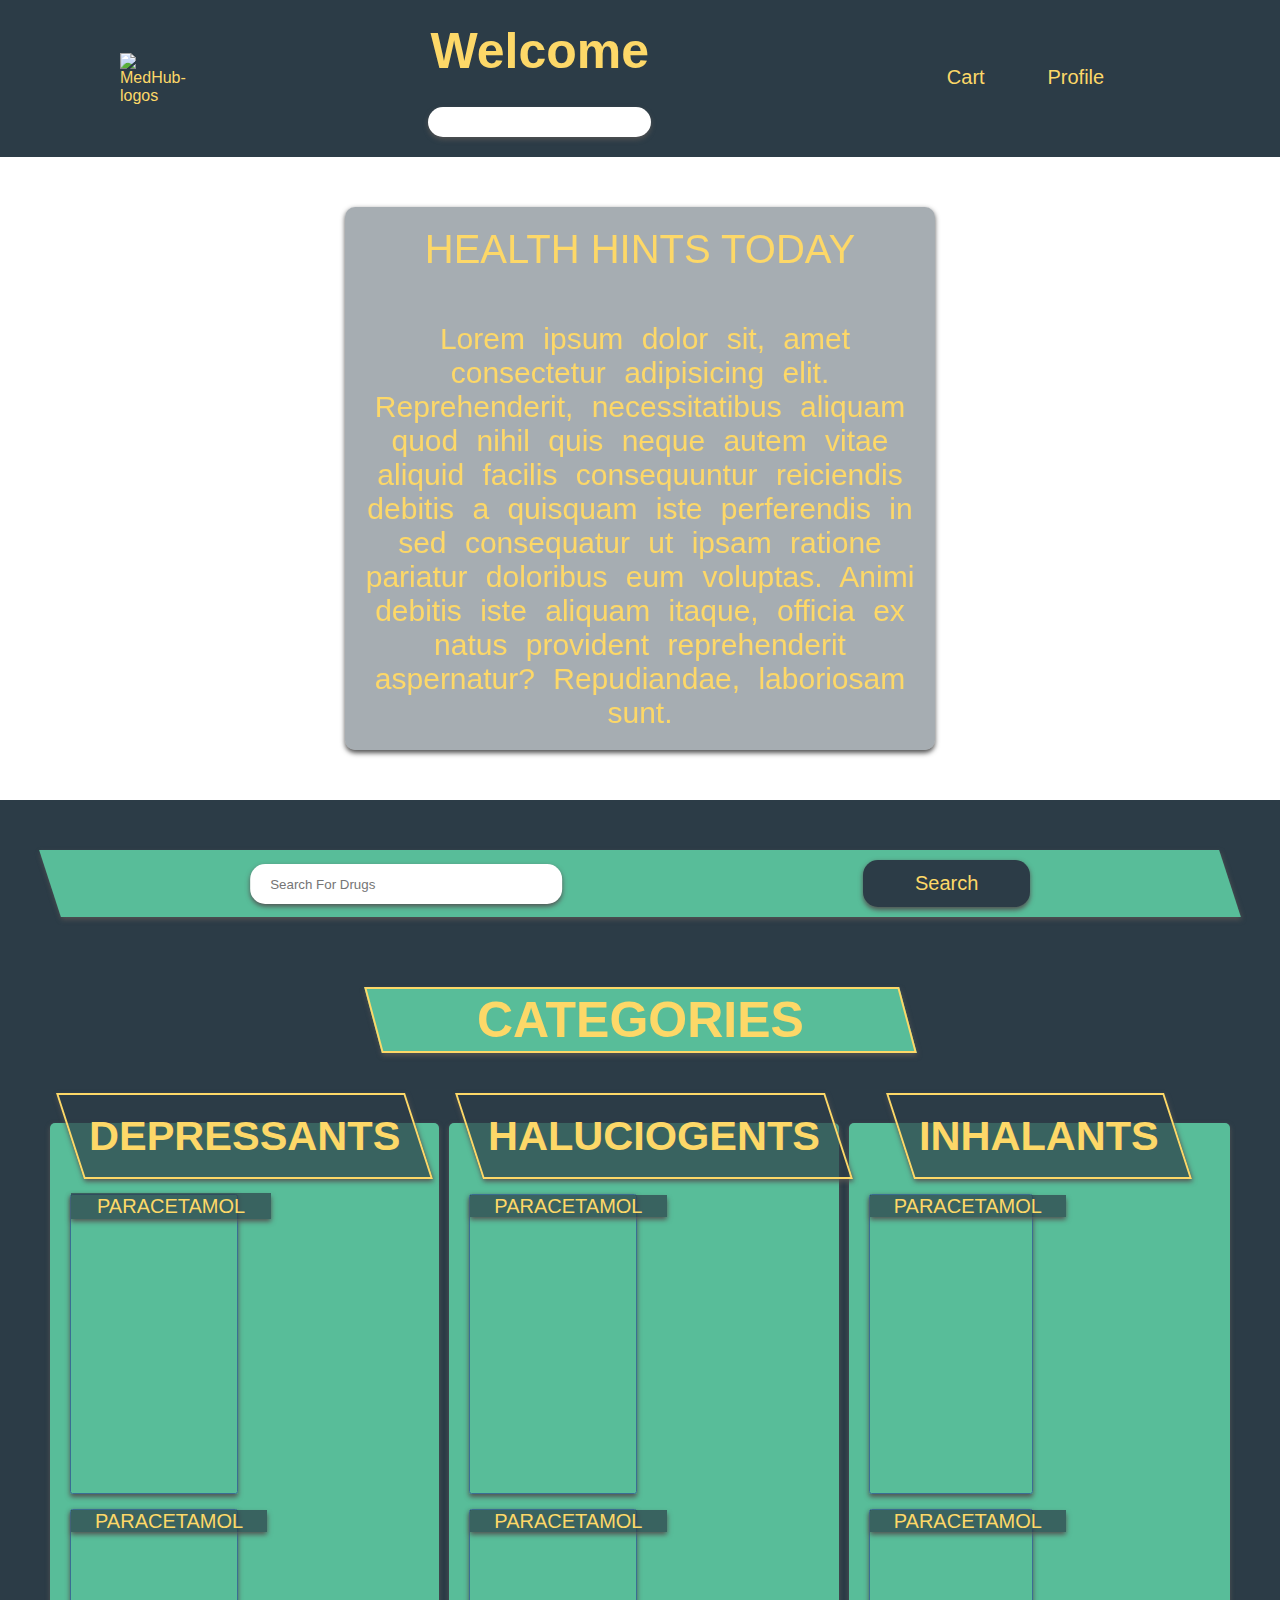
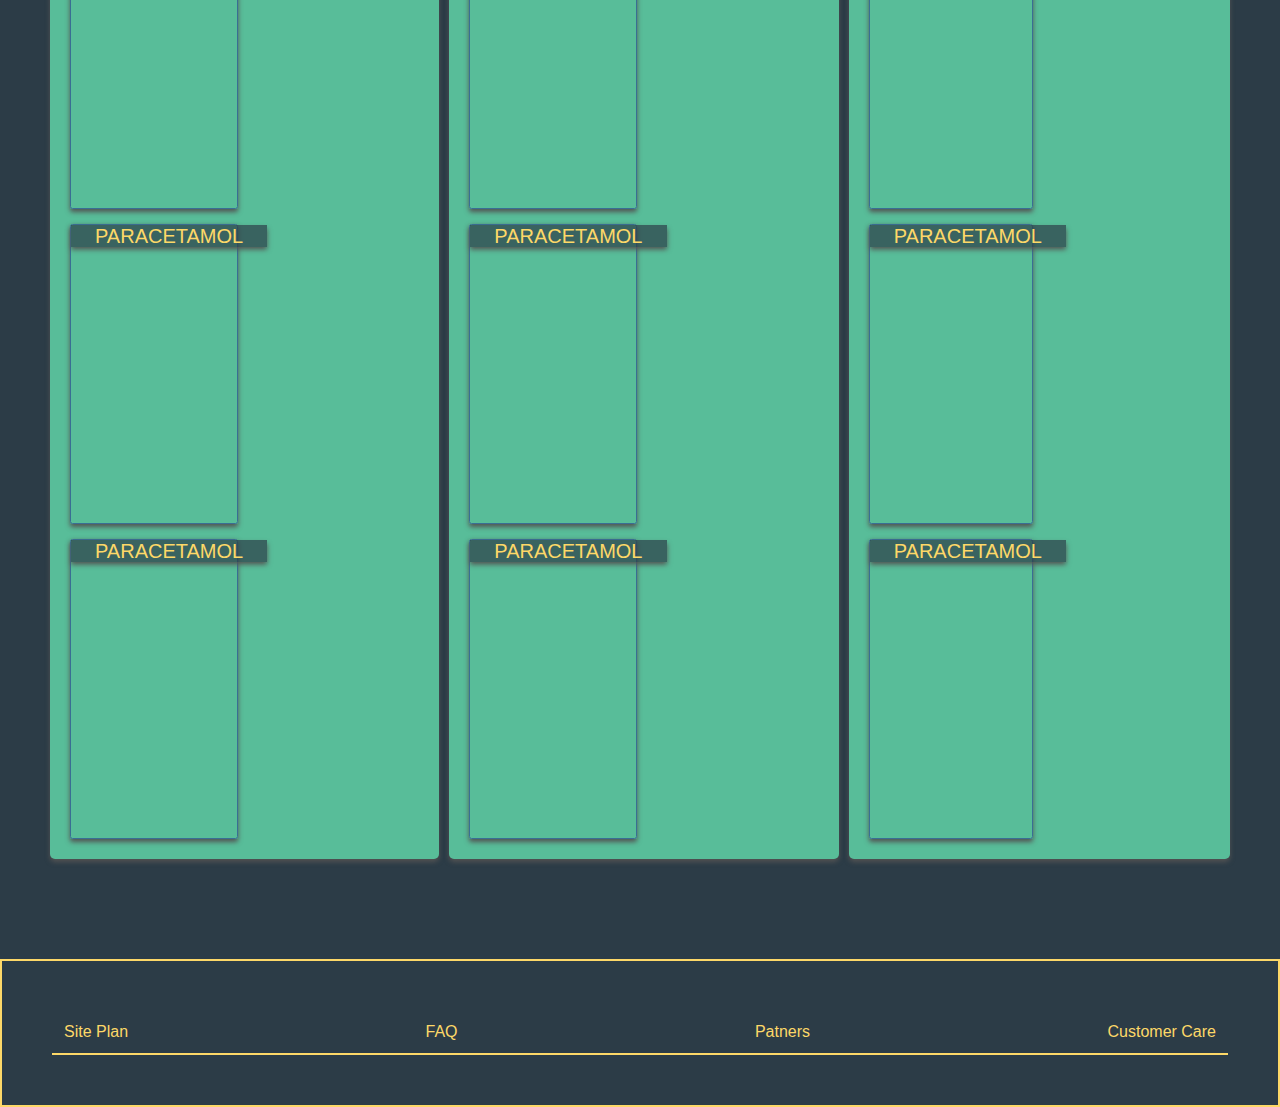
==== index.html @ 68a5a9f0 "page 3 design" ====
<!DOCTYPE html>
<html lang="en">

<head>
    <meta charset="UTF-8">
    <meta http-equiv="X-UA-Compatible" content="IE=edge">
    <meta name="viewport" content="width=device-width, initial-scale=1.0">
    <link rel="stylesheet" href="style.css">
    <title>Med</title>
</head>

<body>

    <head>
        <nav class="navigation">
            <ul>
                <li class="logo">
                    <img class="icon" src="/personal-site/images/MedHub-logos.jpeg" alt="MedHub-logos">
                </li>

                <li class="title-box">
                    <h2 class="hover">Welcome</h2>
                    <input type="text" class="input">
                </li>

                <li class="cart-and-profile">
                    <div class="cart hover"><a href="/personal-site/page-2.html">Cart</a></div>
                    <div class="profile hover"><a href="">Profile</a></div>
                </li>
            </ul>
        </nav>


    </head>

    <header class="hero">
        <div class="hero-text-box">
            <h2>Health Hints Today</h2>
            <p>Lorem ipsum dolor sit, amet consectetur adipisicing elit. Reprehenderit, necessitatibus
                aliquam quod nihil quis neque autem vitae aliquid facilis consequuntur reiciendis debitis a
                quisquam iste perferendis in sed consequatur ut ipsam ratione pariatur doloribus eum voluptas. Animi
                debitis
                iste aliquam itaque, officia ex natus provident reprehenderit aspernatur? Repudiandae, laboriosam sunt.
            </p>
        </div>
    </header>
    <main>
        <section class="section-one">
            <input type="search" class="search" placeholder="Search For Drugs">
            <input type="button" name="" id class="button hover" value="Search">
        </section>

        <section class="section-two">
            <div class="section2-hero-text"><h4 class="hover ">Categories</h4></div>
        </section>
        
        <section class="section-two">

            <div class="content-display-box">
                <div class="heading-text"><h5 class="hover">Depressants</h5></div>
                <div class="goods-box">
                    <span class="hover">Paracetamol</span>
                    <p>Lorem ipsum dolor sit amet consectetur
                         adipisicing elit. Iste, iure?
                    </p>
                </div>

                <div class="goods-box">
                    <span>Paracetamol</span>
                    <p>Lorem ipsum dolor sit amet consectetur
                         adipisicing elit. Iste, iure?
                    </p>
                </div>
                
                <div class="goods-box">
                    <span>Paracetamol</span>
                    <p>Lorem ipsum dolor sit amet consectetur
                         adipisicing elit. Iste, iure?
                    </p>
                </div>
                <div class="goods-box">
                    <span>Paracetamol</span>
                    <p>Lorem ipsum dolor sit amet consectetur
                         adipisicing elit. Iste, iure?
                    </p>
                </div>
            </div>
            <div class="content-display-box">
                <div class="heading-text"><h5 class="hover">Haluciogents</h5></div>
                <div class="goods-box">
                    <span>Paracetamol</span>
                    <p>Lorem ipsum dolor sit amet consectetur
                         adipisicing elit. Iste, iure?
                    </p>
                </div>
                <div class="goods-box">
                    <span>Paracetamol</span>
                    <p>Lorem ipsum dolor sit amet consectetur
                         adipisicing elit. Iste, iure?
                    </p>
                </div>
                <div class="goods-box">
                    <span>Paracetamol</span>
                    <p>Lorem ipsum dolor sit amet consectetur
                         adipisicing elit. Iste, iure?
                    </p>
                </div>
                <div class="goods-box">
                    <span>Paracetamol</span>
                    <p>Lorem ipsum dolor sit amet consectetur
                         adipisicing elit. Iste, iure?
                    </p>
                </div>
            </div>
            <div class="content-display-box">
                <div class="heading-text"><h5 class="hover">Inhalants</h5></div>
                <div class="goods-box">
                    <span>Paracetamol</span>
                    <p>Lorem ipsum dolor sit amet consectetur
                         adipisicing elit. Iste, iure?
                    </p>
                </div>
                <div class="goods-box">
                    <span>Paracetamol</span>
                    <p>Lorem ipsum dolor sit amet consectetur
                         adipisicing elit. Iste, iure?
                    </p>
                </div>
                <div class="goods-box">
                    <span>Paracetamol</span>
                    <p>Lorem ipsum dolor sit amet consectetur
                         adipisicing elit. Iste, iure?
                    </p>
                </div>
                <div class="goods-box">
                    <span>Paracetamol</span>
                    <p>Lorem ipsum dolor sit amet consectetur
                         adipisicing elit. Iste, iure?
                    </p>
                </div>
            </div>
        </section>
    </main>

    <footer class=" ">
        <div>
            <div class="text-boxes hover">
                <a href="/personal-site/site-plan.html">Site Plan</a>
            </div>
            <div class="text-boxes hover">
                <a href="">FAQ</a>
            </div>
            <div class="text-boxes hover">
                <a href="/personal-site/site-plan.html">Patners</a>
            </div>
            <div class="text-boxes hover">
                <a href="/personal-site/site-plan.html">Customer Care</a>
            </div>
        </div>
        
        <!-- <div class="logo-boxes"></div> -->
        <hr>
    </footer>
</body>

</html>
---- style.css ----
* {
    margin: 0;
    padding: 0;
    box-sizing: border-box;
}
:root {
    --primary-color: #58bd99;
  --secondary-color: #fdd868;
  --accent1-color: #c94331;
  --accent2-color: white;

  /* change the values below to your chosen font(s) */
  --heading-font: "IM Fell French Canon SC";
  --paragraph-font: Lato, Helvetica, sans-serif;

  /* these colors below should be chosen from among your palette colors above */
  --headline-color-on-white: #2c3c47;  /* headlines on a white background */ 
  --headline-color-on-color: white; /* headlines on a colored background */ 
  --paragraph-color-on-white: #396E94; /* paragraph text on a white background */ 
  --paragraph-color-on-color: white; /* paragraph text on a colored background */ 
  --paragraph-background-color: #396E94  ;
  --nav-link-color: #396E94;
  --nav-background-color: #fdd868;
  --nav-hover-link-color: white;
  --nav-hover-background-color: #396E94;
}
body {
    font-family: 'Lucida Sans', 'Lucida Sans Regular', 'Lucida Grande', 'Lucida Sans Unicode', Geneva, Verdana, sans-serif;
}
nav ul {
    display: flex;
    align-items: center;
    justify-content: space-evenly;
    background-color: #2c3c47;
}

.icon {
    width: 100px;
    /* border: 1px solid white; */
}
li {
    list-style: none;
    margin: auto 100px;
    padding: 20px;
    cursor: pointer;
    /* border: 1px solid tomato; */
    color: var(--nav-background-color);
}
li a {
    text-decoration: none;
    color: #fdd868;
    padding: 5px;
    font-size: 20px;
    display: inline-block;
    border-bottom: 2px solid transparent;
}
li a:hover {
    transition: all .5s;
    border-bottom: 2px solid #fdd868;
    border-width: 120%;
}
.hover {
    border: transparent 2px solid;
}
.hover:hover{
    border: #fdd868 2px solid;
    transform: rotate(20deg);
    transition:all .4s;
    background-color: #2c3c47;
    z-index: 10;
    
}
li .logo {
    border: 1px solid white;
    margin-left: 0;
    width: fit-content;
}
.title-box {
    /* margin-left: -1500px; */
    align-self: flex-start;
    height: fit-content;
    width: 30%;
    padding: 20px;
}
li .input {
    transform: skew(-0deg);
}
li input {
    width: 100%;
    border-radius: 15px;
    height: 30px;
    padding-inline-start: 20px;
    transform: skew(-18deg);
}
li h2 {
    text-align: center;
    margin-bottom: 25px;
    font-size: 50px;
}

.cart-and-profile {
    width: 40%;
    display: flex;
    align-items: center;
    justify-content: space-evenly;
}
.cart, .profile  {
    height: fit-content;
    color: #fdd868;
}







.hero {
    display: flex;
    height: fit-content;
    padding: 50px;
    /* border: 1px solid gray; */
    background: url(../personal-site/images/pexels-karolina-grabowska-4016628.jpg);
    background-position:center;
    background-size: contain;
    background-repeat: no-repeat;
    background-size: cover;
}
.hero-text-box {
    align-self: flex-end;
    margin: auto;
    padding: 20px;
    color: #fdd868;
    border-radius: 10px;
    height: fit-content;
    width: 50%;
    background-color: #2c3c476b;
    backdrop-filter: blur(5px);
    box-shadow: 0px 2.5px 5px rgb(83, 83, 83);
}
.hero-text-box h2 {
    text-transform: uppercase;
    margin-bottom: 50px;
    font-weight: 500;
    color: var(--nav-background-color);
    font-size: 40px;
    text-align: center;
}
.hero-text-box p {
    font-size: 30px;
    text-rendering: optimizeLegibility;
    text-indent: 10px;
    line-height: auto;
    word-spacing: 10px;
    word-wrap: break-word;
    text-align: center;
}

.section-one {
    /* border: 1px solid black; */
    box-shadow: 0px 2.5px 5px rgb(83, 83, 83);
    /* border-radius: 50px; */
    padding: 10px 200px;
    display: flex;
    align-items: center;
    justify-content: space-between;
    background-color: var(--primary-color);
    transform: skewX(18deg);
}

main {
    height: fit-content;
    padding: 50px;
    background-color: var(--headline-color-on-white);
}
.search {
    width: 40%;
    height: 40px;
    border-radius: 15px;
    padding-inline-start: 20px;
    
}
input {
    border: none;
    outline: none;
    box-shadow: 0px 2.5px 5px rgb(83, 83, 83);
    transform: skew(-18deg);
}
.button {
    padding: 10px 50px;
    border-radius: 15px;
    font-size: 20px;
    background-color: var(--headline-color-on-white);
    width: fit-content;
    color: var(--secondary-color);
    box-shadow: 0px 2.5px 5px rgb(83, 83, 83)
    
}

.section-two {
    /* border: 1px solid black; */
    text-align: center;
    font-weight: 500;
    text-transform: uppercase;
    font-size: 50px;
}
.section-two {
    width: 100%;
    margin: 50px 0;
    height: fit-content;
    display: flex;
    align-items: center;
    justify-content: center;
    gap: 10px;
}
.section2-hero-text {
    margin: 20px;
    padding: 0 100px;
    color: #fdd868;
    border: #fdd868 solid 2px;
    box-shadow: 0px 2.5px 5px rgb(83, 83, 83);
    background-color: var(--primary-color);
    transform: skew(15deg);
}
.section2-hero-text h4 {
    transform: skew(-15deg);
}
.section2-hero-text:hover {
    transition: all .5s;
    background-color: hsl(159, 37%, 25%);
    cursor: pointer;
}
.content-display-box {
    padding: 20px;
    /* border: 2px solid var(--headline-color-on-white); */
    width: 33%;
   background-color: var(--primary-color);
    border-radius: 5px;
    display:flex;
    flex-wrap: wrap;
    align-items: center;
    justify-content: space-between;
    box-shadow: 0px 2.5px 5px rgb(83, 83, 83);
    gap: 15px;
}
.heading-text {
    text-align: center;
    box-shadow: 0px 2.5px 5px rgb(83, 83, 83);
    /* margin-top: -50px; */
    margin: -50px auto 0 auto;
    padding: 10px;
    color: #fdd868;
    transform: skewX(18deg);
    background-color: #2c3c47b2;
    border: 2px solid #fdd868;
}
.heading-text h5{
    transform: skew(-18deg);
    padding: 5px;
}
.goods-box {
    border: 1px solid var(--nav-link-color);
    width: 48%;
    text-align: center;
    font-size: 20px;
    height: 300px;
    border-radius: 2.5px;
    box-shadow: 0px 2.5px 5px rgb(83, 83, 83)
}
.goods-box p {
    color: transparent;
    width: 100%;
    height: 90%;
    padding: 30px;
    text-align: center;
}
.goods-box span {
    /* border-bottom: 2px solid #fdd868; */
    box-shadow: 0px 2.5px 5px rgb(83, 83, 83);
    color: #fdd868;
    transform: rotate(45deg);
    padding: 0 24px;
    background-color: #2c3c47b2;
}
.goods-box p:hover{
    transition: all .6s;
    color: white;
    cursor: pointer;
    background-color: #2c3c4791;
    opacity: .6;
    box-shadow: 0px 2.5px 5px rgb(83, 83, 83)
    /* content: 'Goods 1'; */
}
footer {
    background-color: var(--headline-color-on-white);
    border: 2px solid #fdd868;
    padding: 50px;
    z-index: -1;
}
hr {
    /* height: 5px; */
    border: #fdd868 1px solid;
    width: 100%;
}
footer .text-boxes, .logo-boxes {
    /* border: 1px solid tomato; */
    padding: 10px;
    color: #fdd868;
}
footer div {
    display: flex;
    align-items: center;
    justify-content: space-between;
}
.text-boxes a {
    color: var(--nav-background-color);
    text-decoration: none;
}

.red {
    background-color: #c94331;
}

.blue {
    background-color: #396E94;
}


/* Page 3 */
.page-3 {
    margin: auto;
    border: 2px solid red;
}
.goods-box-3 {
    background-color: var(--primary-color);
    width: 35%;
    height: 35vh;
    margin: auto;
}
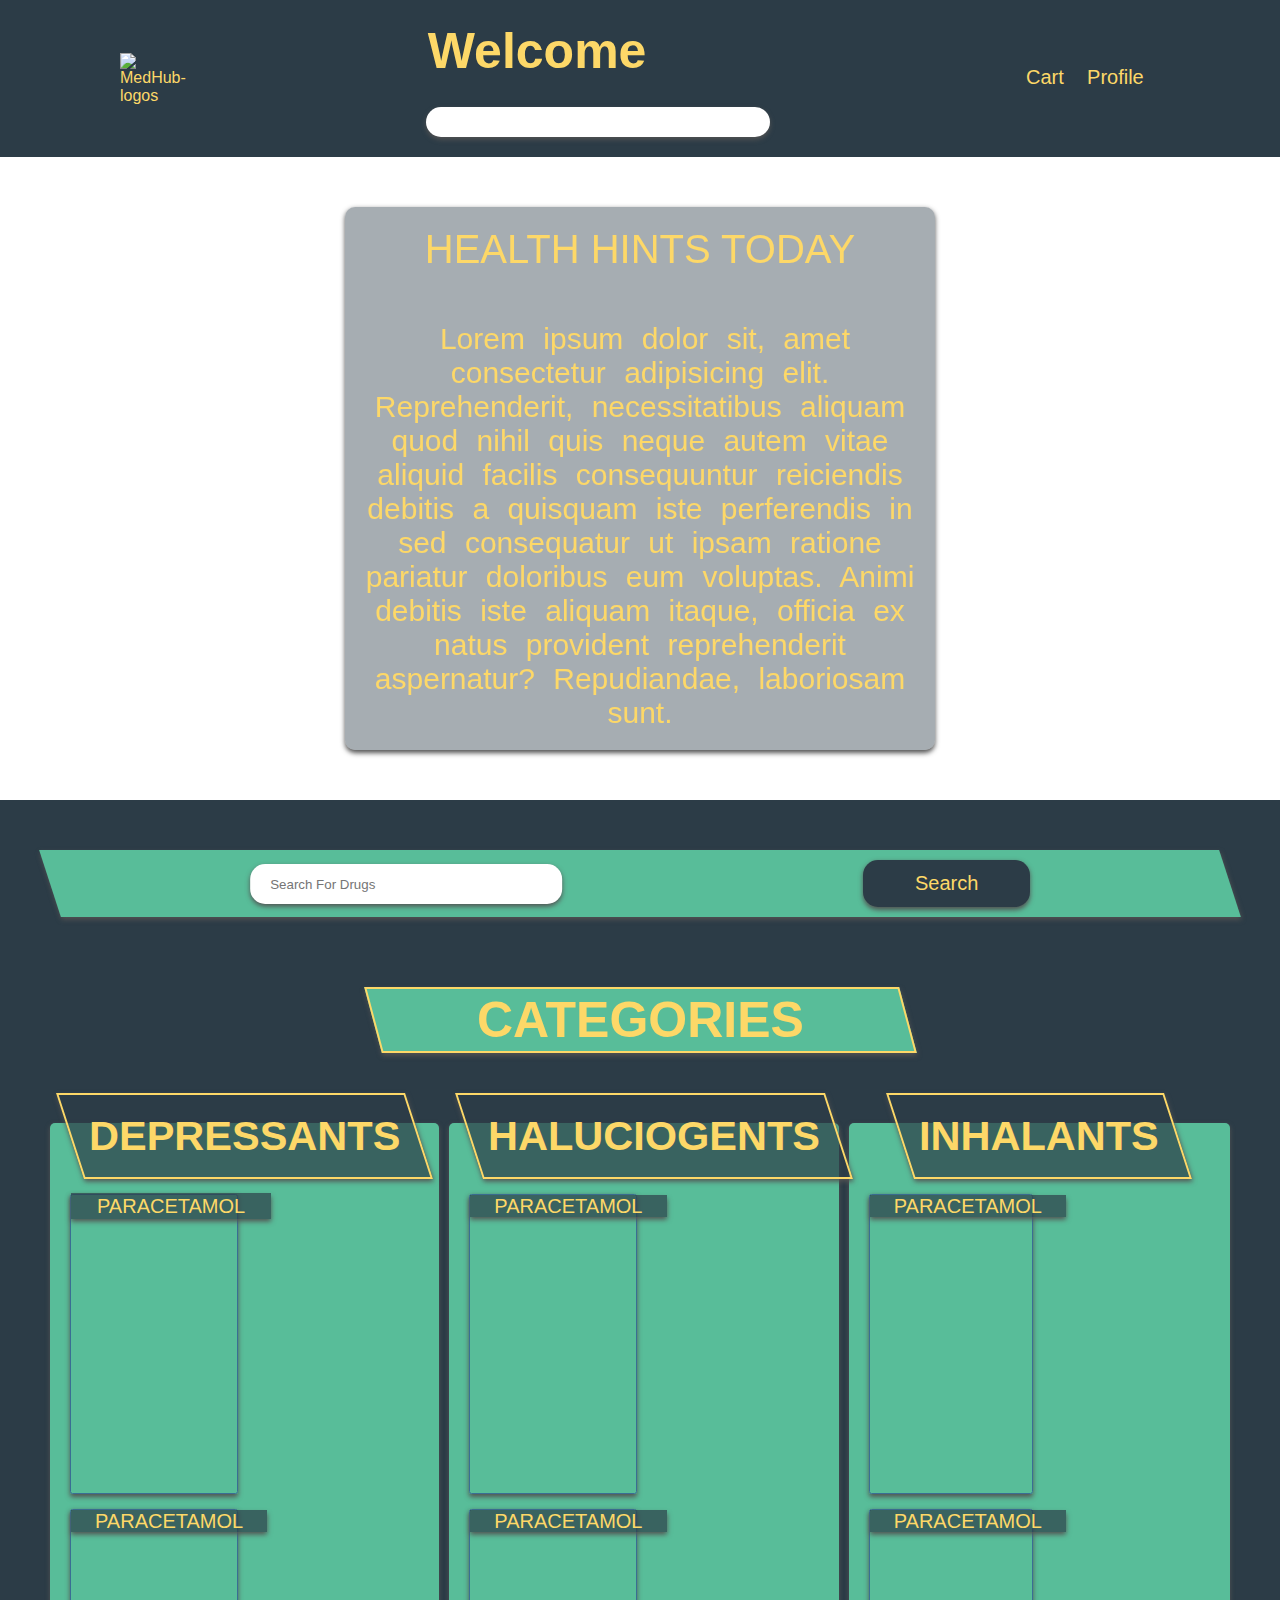
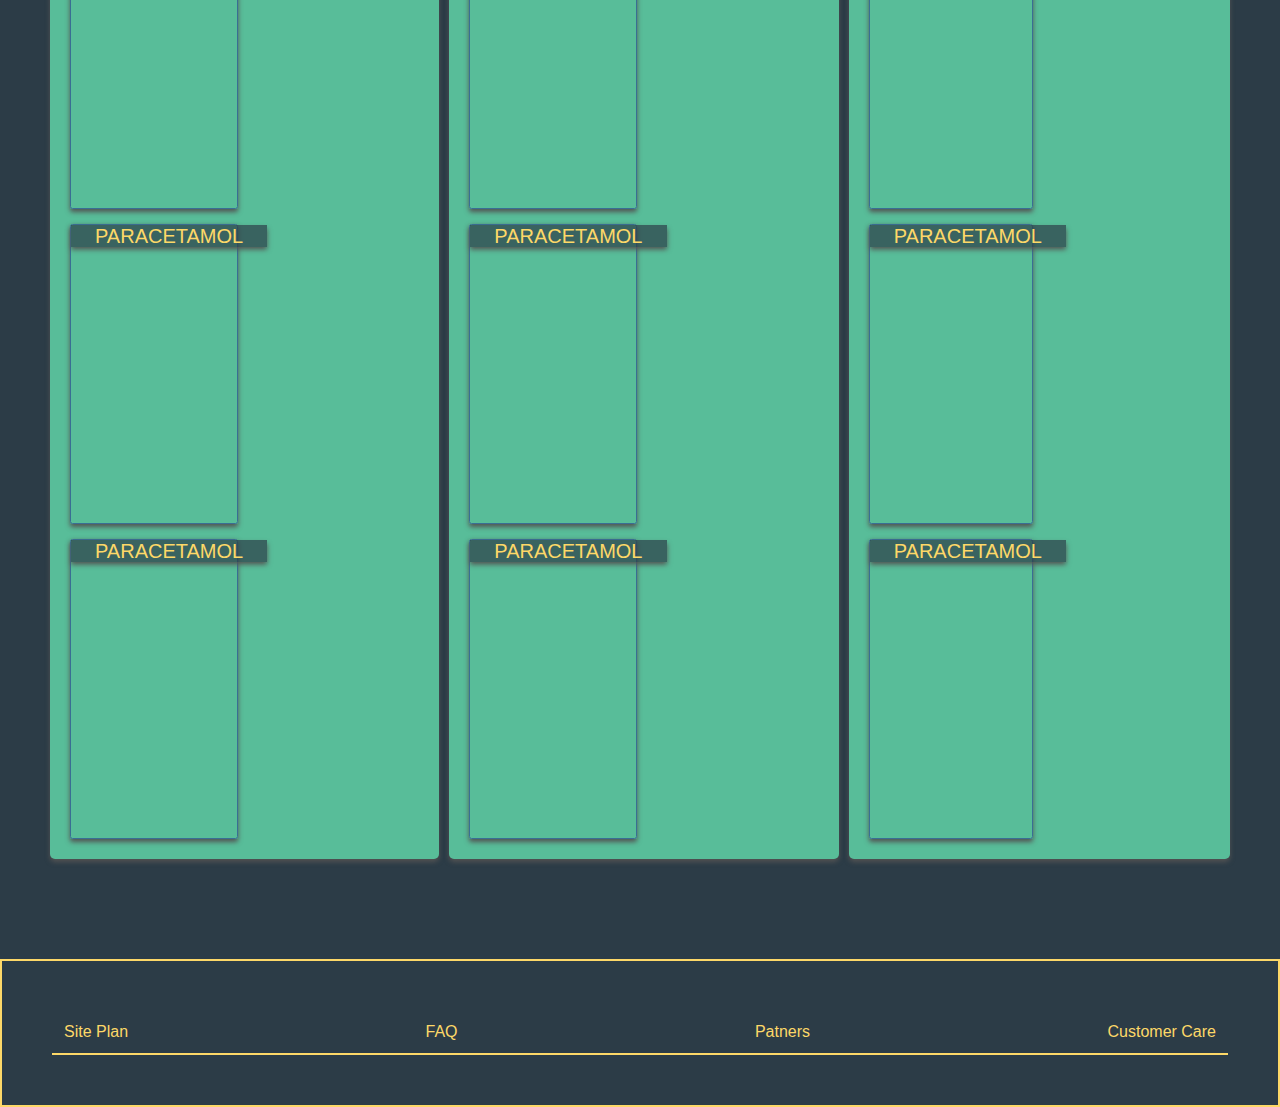
==== commit 8a48d3f3: "page 3 in progress" ====
--- a/index.html
+++ b/index.html
@@ -19,7 +19,7 @@
                 </li>
 
                 <li class="title-box">
-                    <h2 class="hover">Welcome</h2>
+                    <h2 class="hover border-right">Welcome</h2>
                     <input type="text" class="input">
                 </li>
 
--- a/style.css
+++ b/style.css
@@ -329,11 +329,75 @@
 /* Page 3 */
 .page-3 {
     margin: auto;
-    border: 2px solid red;
+    /* border: 2px solid red; */
 }
 .goods-box-3 {
     background-color: var(--primary-color);
     width: 35%;
     height: 35vh;
     margin: auto;
+    position: relative;
+}
+.goods-box-3 img {
+    height: 100%;
+    width: 100%;
+    z-index: -10;
+}
+.goods-box-3 p {
+    position: absolute;
+    transform: translate(50%);
+    z-index: 10;
+}
+
+.checkout-goods-description {
+    border: 2px solid #fdd868;
+    padding: 20px;
+}
+.box-3 {
+    border: #fdd868 solid 2px;
+    text-align: center;
+    margin: auto;
+    font-size: 35px;
+    box-shadow: 0px 2.5px 5px rgb(83, 83, 83);
+    cursor: pointer;
+}
+
+.border-ani {
+    width: 50%;
+    transform: translate(50%, 10%);
+    transition: all .7s;
+    border-right-width: 150px;
+    font-size: 20px;
+    border-radius: 50px;
+    background-color: #2c3c47;
+    color: #fdd868;
+    position: absolute;
+    z-index: 10;
+}
+
+.border-ani-page2{
+    width: fit-content;
+    height: 30px;
+    display: flex;
+    text-align: center;
+    align-items: center;
+    justify-content: center;
+    border-right-width: 90px;
+    font-size: 15px;
+    border-radius: 50px;
+    color: #2c3c47;
+}
+
+.border-ani-page-title {
+    border: #fdd868 solid 2px;
+    text-align: center;
+    margin: auto;
+    font-size: 35px;
+    box-shadow: 0px 2.5px 5px rgb(83, 83, 83);
+    cursor: pointer;
+    border-radius: 30px;
+}
+.border-right {
+    border-right-width: 200px;
+    
 }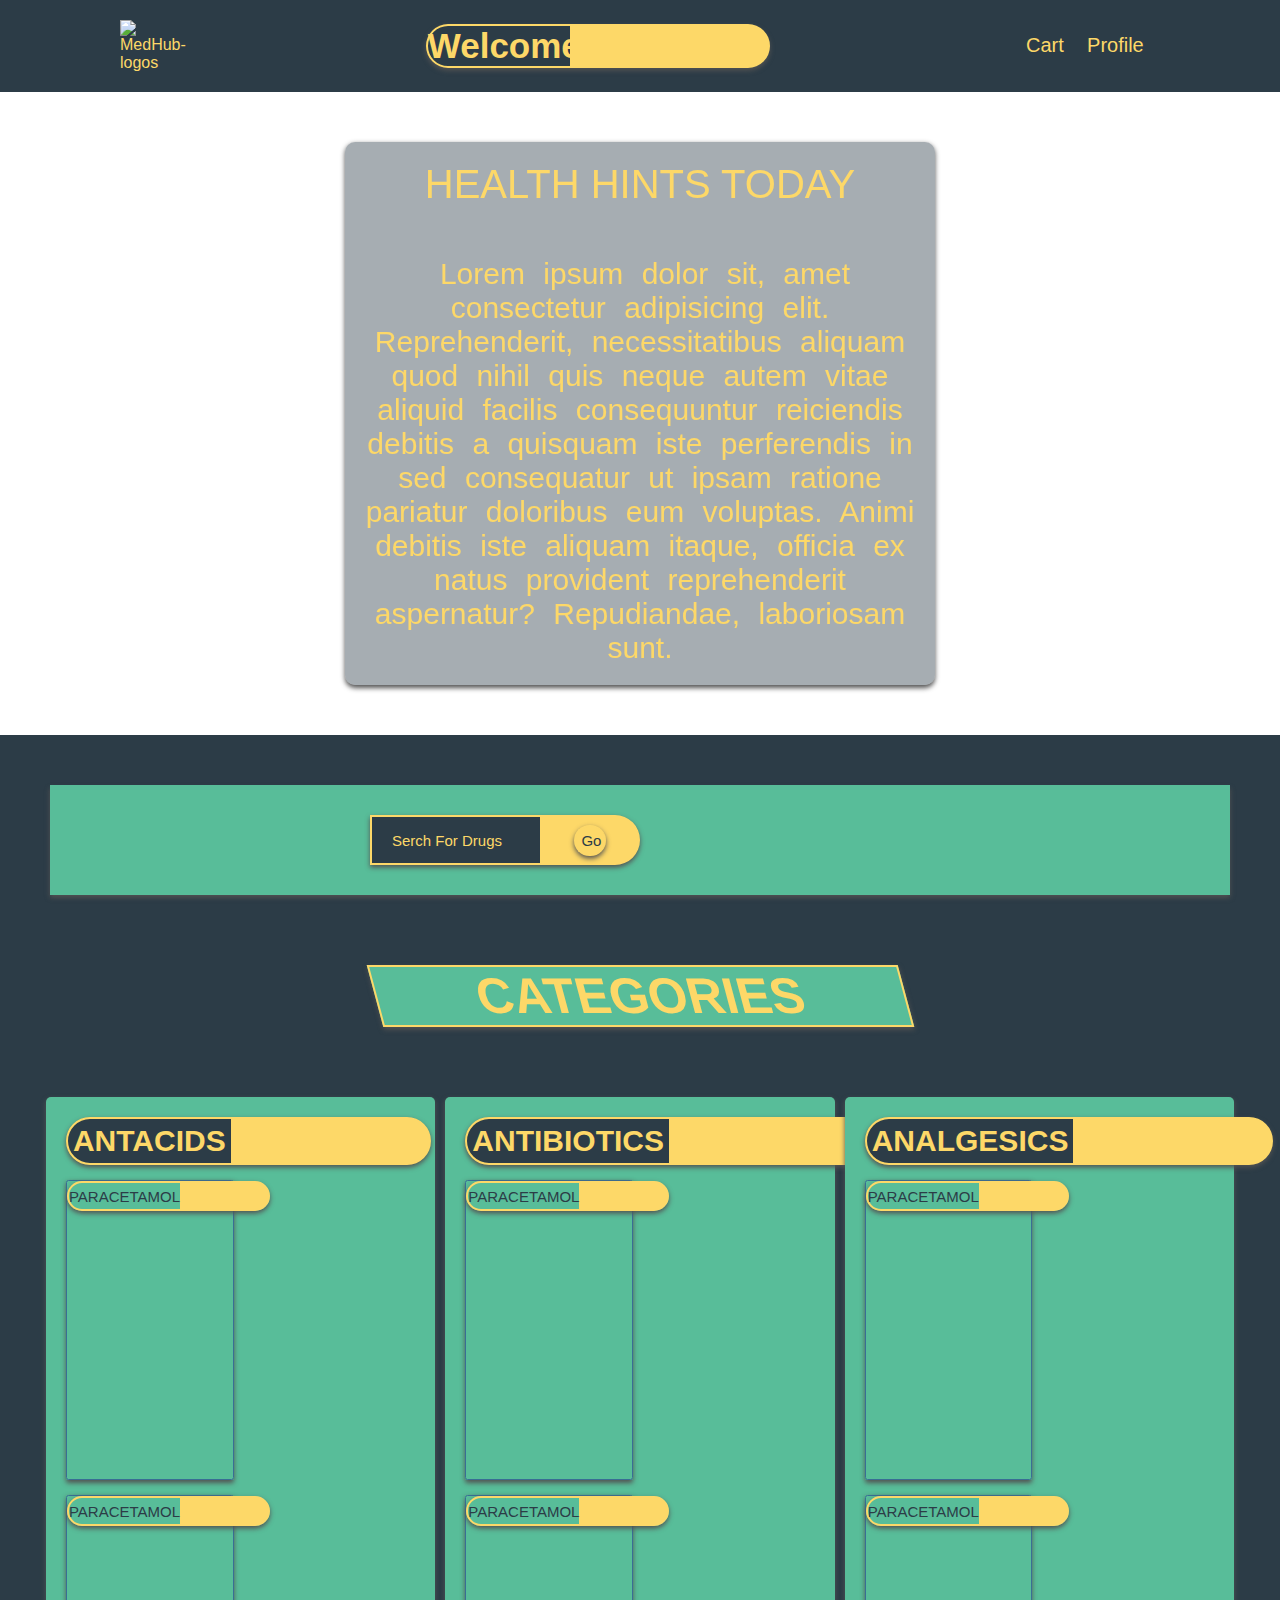
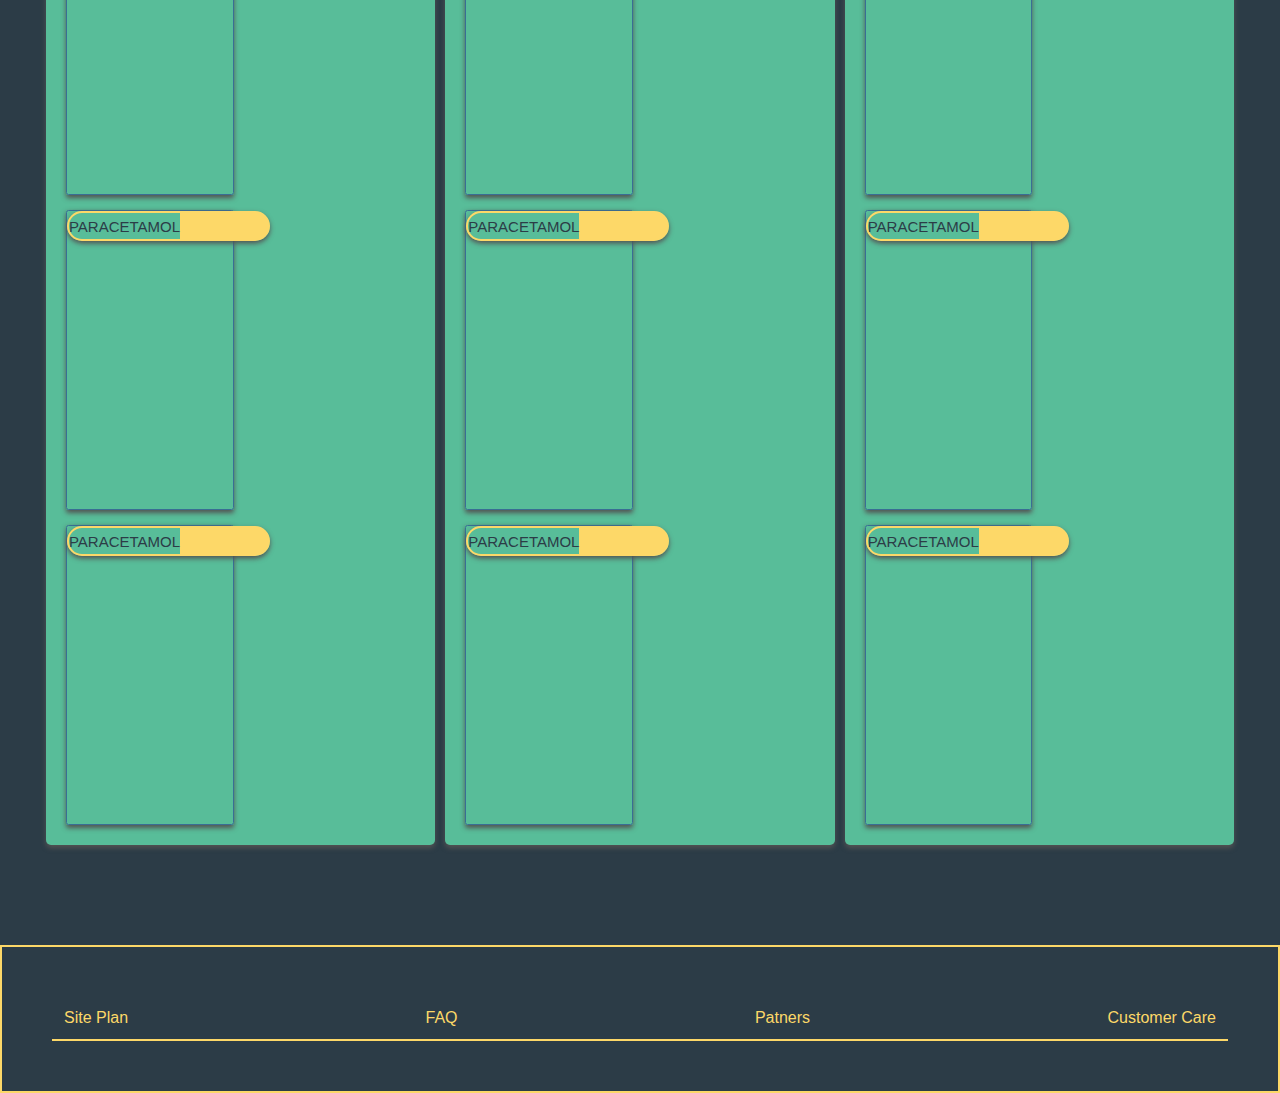
==== commit b9d1a1b7: "completed page 2" ====
--- a/index.html
+++ b/index.html
@@ -19,10 +19,9 @@
                 </li>
 
                 <li class="title-box">
-                    <h2 class="hover border-right">Welcome</h2>
-                    <input type="text" class="input">
+                    <h2 class="border-ani-page-title border-right">Welcome</h2>
+                    <!-- <input type="text"> -->
                 </li>
-
                 <li class="cart-and-profile">
                     <div class="cart hover"><a href="/personal-site/page-2.html">Cart</a></div>
                     <div class="profile hover"><a href="">Profile</a></div>
@@ -46,96 +45,104 @@
     </header>
     <main>
         <section class="section-one">
-            <input type="search" class="search" placeholder="Search For Drugs">
-            <input type="button" name="" id class="button hover" value="Search">
+            <li>
+            <input type="text" class="input" placeholder="Serch For Drugs"> 
+            <input type="button" name="" class="button" value="Go">
+            </li>
+            
         </section>
 
         <section class="section-two">
-            <div class="section2-hero-text"><h4 class="hover ">Categories</h4></div>
+            <div class="section2-hero-text"><h4 class="">Categories</h4></div>
         </section>
         
         <section class="section-two">
 
             <div class="content-display-box">
-                <div class="heading-text"><h5 class="hover">Depressants</h5></div>
+                <div class="head-text">
+                    <h2 class="border-ani-page-title border-right ">Antacids</h2>
+                </div>
                 <div class="goods-box">
-                    <span class="hover">Paracetamol</span>
+                   <div class="box-3  border-ani-page2">Paracetamol</div>
                     <p>Lorem ipsum dolor sit amet consectetur
-                         adipisicing elit. Iste, iure?
-                    </p>
-                </div>
-
-                <div class="goods-box">
-                    <span>Paracetamol</span>
-                    <p>Lorem ipsum dolor sit amet consectetur
-                         adipisicing elit. Iste, iure?
-                    </p>
-                </div>
-                
-                <div class="goods-box">
-                    <span>Paracetamol</span>
-                    <p>Lorem ipsum dolor sit amet consectetur
-                         adipisicing elit. Iste, iure?
+                        adipisicing elit. Iste, iure?
                     </p>
                 </div>
                 <div class="goods-box">
-                    <span>Paracetamol</span>
+                   <div class="box-3  border-ani-page2">Paracetamol</div>
                     <p>Lorem ipsum dolor sit amet consectetur
-                         adipisicing elit. Iste, iure?
+                        adipisicing elit. Iste, iure?
+                    </p>
+                </div>
+                <div class="goods-box">
+                   <div class="box-3  border-ani-page2">Paracetamol</div>
+                    <p>Lorem ipsum dolor sit amet consectetur
+                        adipisicing elit. Iste, iure?
+                    </p>
+                </div>
+                <div class="goods-box">
+                   <div class="box-3  border-ani-page2">Paracetamol</div>
+                    <p>Lorem ipsum dolor sit amet consectetur
+                        adipisicing elit. Iste, iure?
                     </p>
                 </div>
             </div>
             <div class="content-display-box">
-                <div class="heading-text"><h5 class="hover">Haluciogents</h5></div>
+                <div class="head-text">
+                    <h2 class="border-ani-page-title border-right ">Antibiotics</h2>
+                </div>
                 <div class="goods-box">
-                    <span>Paracetamol</span>
+                   <div class="box-3  border-ani-page2">Paracetamol</div>
                     <p>Lorem ipsum dolor sit amet consectetur
-                         adipisicing elit. Iste, iure?
+                        adipisicing elit. Iste, iure?
                     </p>
                 </div>
                 <div class="goods-box">
-                    <span>Paracetamol</span>
+                   <div class="box-3  border-ani-page2">Paracetamol</div>
                     <p>Lorem ipsum dolor sit amet consectetur
-                         adipisicing elit. Iste, iure?
+                        adipisicing elit. Iste, iure?
                     </p>
                 </div>
                 <div class="goods-box">
-                    <span>Paracetamol</span>
+                   <div class="box-3  border-ani-page2">Paracetamol</div>
                     <p>Lorem ipsum dolor sit amet consectetur
-                         adipisicing elit. Iste, iure?
+                        adipisicing elit. Iste, iure?
                     </p>
                 </div>
                 <div class="goods-box">
-                    <span>Paracetamol</span>
+                   <div class="box-3  border-ani-page2">Paracetamol</div>
                     <p>Lorem ipsum dolor sit amet consectetur
-                         adipisicing elit. Iste, iure?
+                        adipisicing elit. Iste, iure?
                     </p>
                 </div>
             </div>
-            <div class="content-display-box">
-                <div class="heading-text"><h5 class="hover">Inhalants</h5></div>
+
+             <div class="content-display-box">
+                <div class="head-text">
+                    <h2 class="border-ani-page-title border-right ">Analgesics</h2>
+                </div>
                 <div class="goods-box">
-                    <span>Paracetamol</span>
+                   <div class="box-3 border-ani-page2">Paracetamol</div>
                     <p>Lorem ipsum dolor sit amet consectetur
-                         adipisicing elit. Iste, iure?
+                        adipisicing elit. Iste, iure?
                     </p>
                 </div>
                 <div class="goods-box">
-                    <span>Paracetamol</span>
+                   <div class="box-3 border-ani-page2">Paracetamol</div>
                     <p>Lorem ipsum dolor sit amet consectetur
-                         adipisicing elit. Iste, iure?
+                        adipisicing elit. Iste, iure?
                     </p>
                 </div>
                 <div class="goods-box">
-                    <span>Paracetamol</span>
+                   <div class="box-3 border-ani-page2">Paracetamol</div>
                     <p>Lorem ipsum dolor sit amet consectetur
-                         adipisicing elit. Iste, iure?
+                        adipisicing elit. Iste, iure?
                     </p>
                 </div>
                 <div class="goods-box">
-                    <span>Paracetamol</span>
+                   <div class="box-3 border-ani-page2">Paracetamol</div>
                     <p>Lorem ipsum dolor sit amet consectetur
-                         adipisicing elit. Iste, iure?
+                        adipisicing elit. Iste, iure?
                     </p>
                 </div>
             </div>
--- a/style.css
+++ b/style.css
@@ -82,15 +82,23 @@
     width: 30%;
     padding: 20px;
 }
-li .input {
-    transform: skew(-0deg);
-}
+
+
 li input {
-    width: 100%;
-    border-radius: 15px;
-    height: 30px;
+    width: 50%;
+    border: #fdd868 2px solid;
+    border-top-right-radius: 30px;
+    border-bottom-right-radius: 30px;
+    border-right: #fdd868 solid 100px;
+    background-color: #2c3c47;
+    height: 50px;
     padding-inline-start: 20px;
-    transform: skew(-18deg);
+    color: #fdd868;
+    font-size: 15px;
+}
+.input::placeholder{
+    color: #fdd868;
+    font-size: 15px;
 }
 li h2 {
     text-align: center;
@@ -157,15 +165,13 @@
 }
 
 .section-one {
-    /* border: 1px solid black; */
-    box-shadow: 0px 2.5px 5px rgb(83, 83, 83);
-    /* border-radius: 50px; */
+    width: 100%;
+    box-shadow: 0px 2.5px 5px rgb(83, 83, 83);
     padding: 10px 200px;
-    display: flex;
-    align-items: center;
-    justify-content: space-between;
+    display: inline-block;
+    align-items: center;
+    /* justify-content: center; */
     background-color: var(--primary-color);
-    transform: skewX(18deg);
 }
 
 main {
@@ -184,27 +190,31 @@
     border: none;
     outline: none;
     box-shadow: 0px 2.5px 5px rgb(83, 83, 83);
-    transform: skew(-18deg);
 }
 .button {
-    padding: 10px 50px;
-    border-radius: 15px;
-    font-size: 20px;
-    background-color: var(--headline-color-on-white);
+    padding: 5px;
+    border-radius: 50px;
+    font-size: 15px;
+    border-right: 0;
+    cursor: pointer;
+    background-color: #fdd868;
+    height: fit-content;
     width: fit-content;
-    color: var(--secondary-color);
+    color: #2c3c47;
+    margin-left: -70px;
     box-shadow: 0px 2.5px 5px rgb(83, 83, 83)
     
 }
-
-.section-two {
-    /* border: 1px solid black; */
+.button:active{
+    transition: all .25s;
+    transform:scale(1.1);
+}
+
+.section-two { 
     text-align: center;
     font-weight: 500;
     text-transform: uppercase;
     font-size: 50px;
-}
-.section-two {
     width: 100%;
     margin: 50px 0;
     height: fit-content;
@@ -222,9 +232,9 @@
     background-color: var(--primary-color);
     transform: skew(15deg);
 }
-.section2-hero-text h4 {
+/* .section2-hero-text h4 {
     transform: skew(-15deg);
-}
+} */
 .section2-hero-text:hover {
     transition: all .5s;
     background-color: hsl(159, 37%, 25%);
@@ -243,16 +253,21 @@
     box-shadow: 0px 2.5px 5px rgb(83, 83, 83);
     gap: 15px;
 }
-.heading-text {
-    text-align: center;
-    box-shadow: 0px 2.5px 5px rgb(83, 83, 83);
-    /* margin-top: -50px; */
+/* .heading-text {
+    text-align: center;
+    box-shadow: 0px 2.5px 5px rgb(83, 83, 83);
     margin: -50px auto 0 auto;
     padding: 10px;
     color: #fdd868;
     transform: skewX(18deg);
     background-color: #2c3c47b2;
     border: 2px solid #fdd868;
+} */
+.head-text h2 {
+    font-size: 30px;
+    padding: 5px;
+    background-color: #2c3c47;
+    color: #fdd868;
 }
 .heading-text h5{
     transform: skew(-18deg);
@@ -329,18 +344,21 @@
 /* Page 3 */
 .page-3 {
     margin: auto;
+    height: ;
     /* border: 2px solid red; */
 }
 .goods-box-3 {
-    background-color: var(--primary-color);
+    /* background-color: var(--primary-color); */
     width: 35%;
-    height: 35vh;
-    margin: auto;
+    height: 45vh;
+    margin: auto;
+    border-radius: 5px;
     position: relative;
 }
 .goods-box-3 img {
     height: 100%;
     width: 100%;
+    border-radius: 5px;
     z-index: -10;
 }
 .goods-box-3 p {
@@ -352,6 +370,49 @@
 .checkout-goods-description {
     border: 2px solid #fdd868;
     padding: 20px;
+    margin: auto;
+    /* width: 60%; */
+    height: fit-content;
+}
+
+.description-text {
+    margin: auto;
+    color: #fdd868;
+    text-align: center;
+}
+.description-text hr {
+    width: 20%;
+    margin: auto;
+}
+.description-text-para {
+    width: 400px;
+    margin: auto;
+    font-size: 20px;
+}
+.btn {
+    border: 2px solid #fdd868;
+    display: flex;
+    align-items: center;
+    justify-content: space-between;
+    margin: auto;
+    padding: 20px;
+    gap: 10px;
+    width: 30%;
+}
+.btn-go {
+    border: none;
+    outline: none;
+    padding: 10px 50px;
+    color:#2c3c47;
+    box-shadow: 0px 2.5px 5px rgba(177, 176, 176, 0.789);
+    border-radius: 30px;
+    background-color: #fdd868;
+    font-size: 20px;
+    cursor: pointer;
+}
+.btn-go:hover{
+    transition: all .5s;
+    transform: scale(1.1);
 }
 .box-3 {
     border: #fdd868 solid 2px;
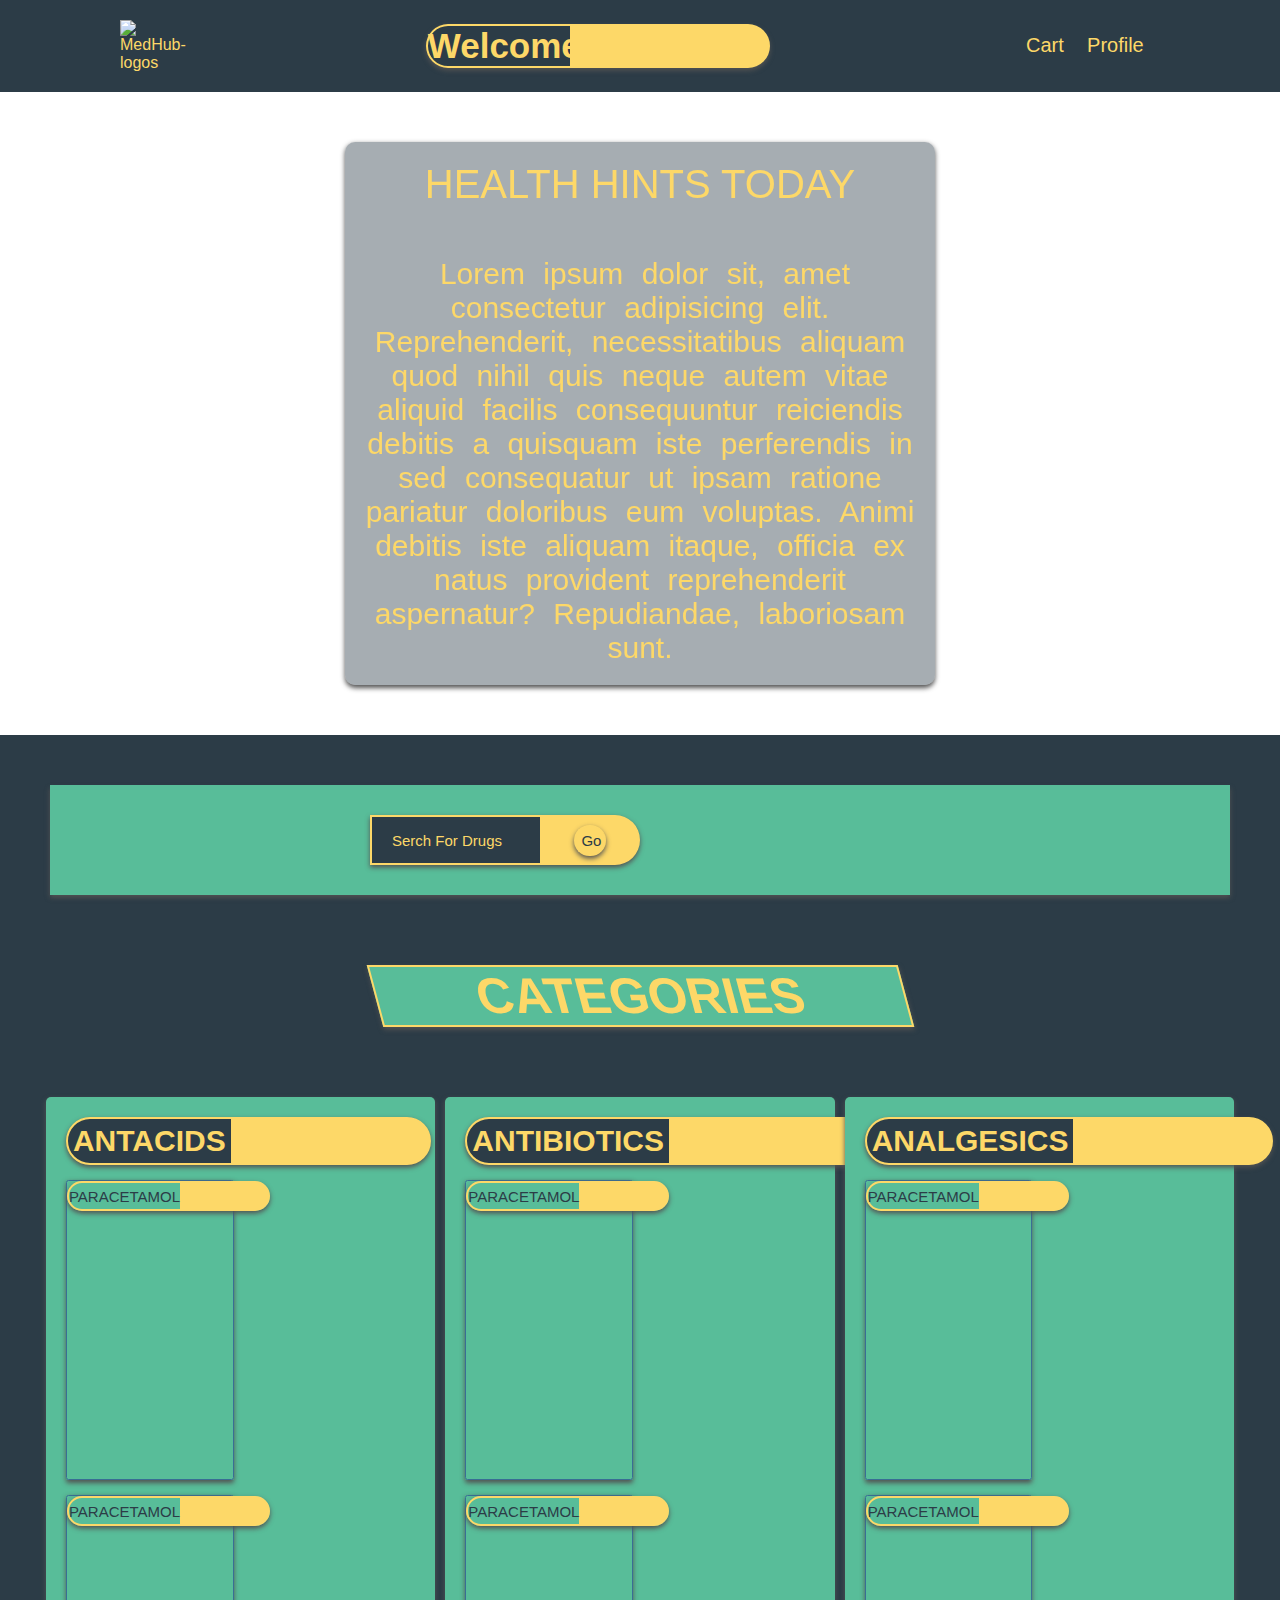
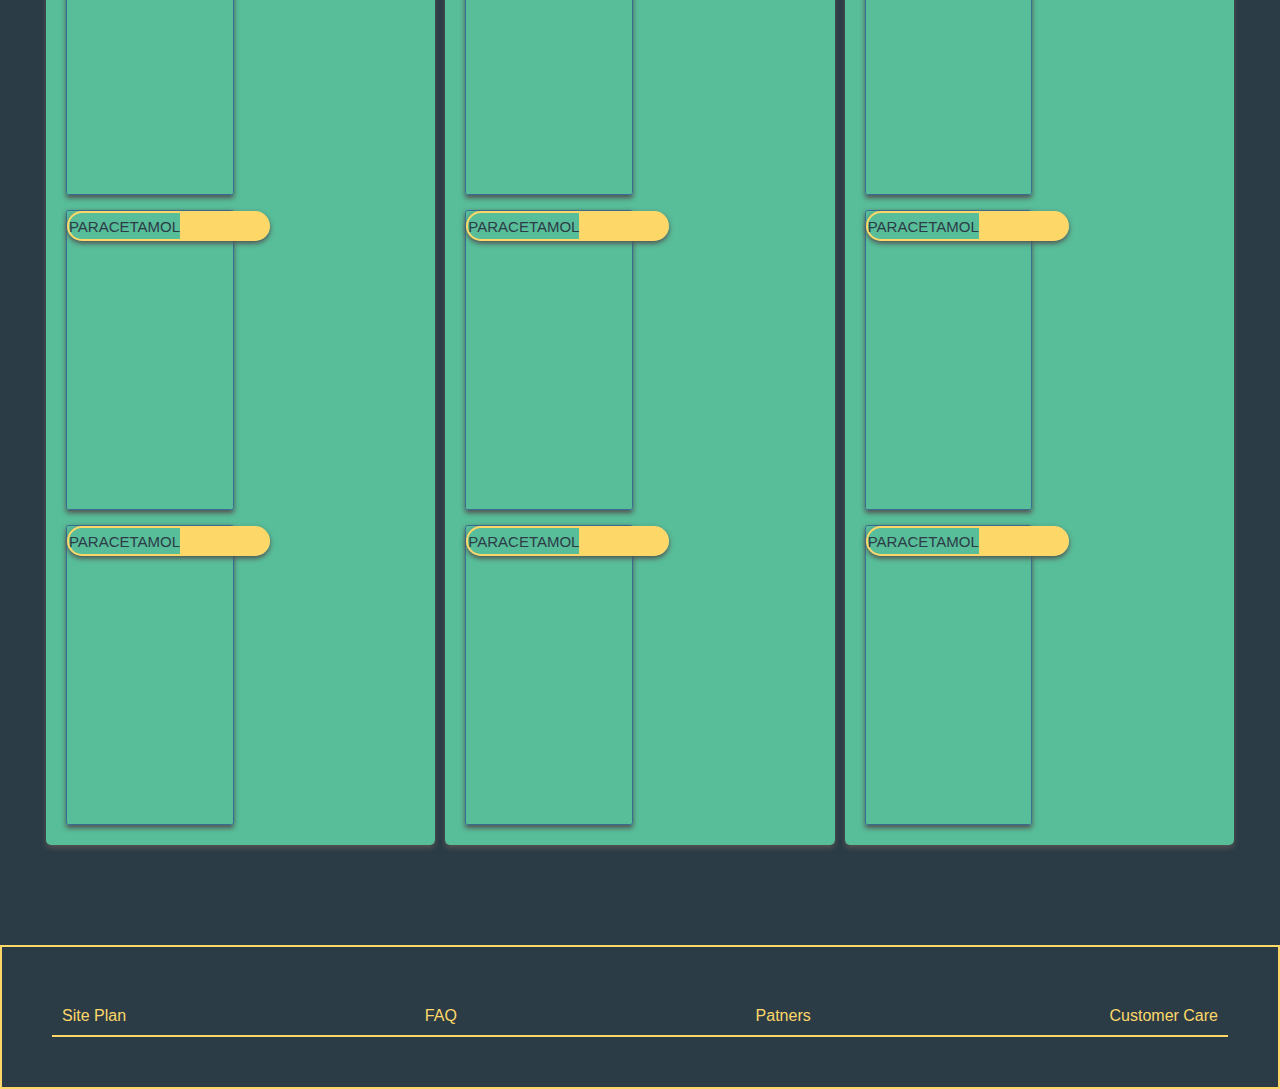
==== commit 3f31a3d4: "..." ====
--- a/index.html
+++ b/index.html
@@ -19,7 +19,7 @@
                 </li>
 
                 <li class="title-box">
-                    <h2 class="border-ani-page-title border-right">Welcome</h2>
+                    <h2 class="border-ani-page-title hover border-right">Welcome</h2>
                     <!-- <input type="text"> -->
                 </li>
                 <li class="cart-and-profile">
@@ -53,14 +53,14 @@
         </section>
 
         <section class="section-two">
-            <div class="section2-hero-text"><h4 class="">Categories</h4></div>
+            <div class="section2-hero-text "><h4 class="">Categories</h4></div>
         </section>
         
         <section class="section-two">
 
             <div class="content-display-box">
                 <div class="head-text">
-                    <h2 class="border-ani-page-title border-right ">Antacids</h2>
+                    <h2 class="border-ani-page-title border-right">Antacids</h2>
                 </div>
                 <div class="goods-box">
                    <div class="box-3  border-ani-page2">Paracetamol</div>
@@ -151,16 +151,16 @@
 
     <footer class=" ">
         <div>
-            <div class="text-boxes hover">
+            <div class="text-boxes">
                 <a href="/personal-site/site-plan.html">Site Plan</a>
             </div>
-            <div class="text-boxes hover">
+            <div class="text-boxes hover2">
                 <a href="">FAQ</a>
             </div>
-            <div class="text-boxes hover">
+            <div class="text-boxes hover2">
                 <a href="/personal-site/site-plan.html">Patners</a>
             </div>
-            <div class="text-boxes hover">
+            <div class="text-boxes hover2">
                 <a href="/personal-site/site-plan.html">Customer Care</a>
             </div>
         </div>
--- a/style.css
+++ b/style.css
@@ -64,11 +64,18 @@
 }
 .hover:hover{
     border: #fdd868 2px solid;
+    /* transform: rotate(20deg); */
+    transition:all .4s;
+    background-color: #2c3c47;
+    z-index: 10;
+    
+}
+.hover2:hover {
+    border: #fdd868 2px solid;
     transform: rotate(20deg);
     transition:all .4s;
     background-color: #2c3c47;
     z-index: 10;
-    
 }
 li .logo {
     border: 1px solid white;
@@ -253,16 +260,7 @@
     box-shadow: 0px 2.5px 5px rgb(83, 83, 83);
     gap: 15px;
 }
-/* .heading-text {
-    text-align: center;
-    box-shadow: 0px 2.5px 5px rgb(83, 83, 83);
-    margin: -50px auto 0 auto;
-    padding: 10px;
-    color: #fdd868;
-    transform: skewX(18deg);
-    background-color: #2c3c47b2;
-    border: 2px solid #fdd868;
-} */
+
 .head-text h2 {
     font-size: 30px;
     padding: 5px;
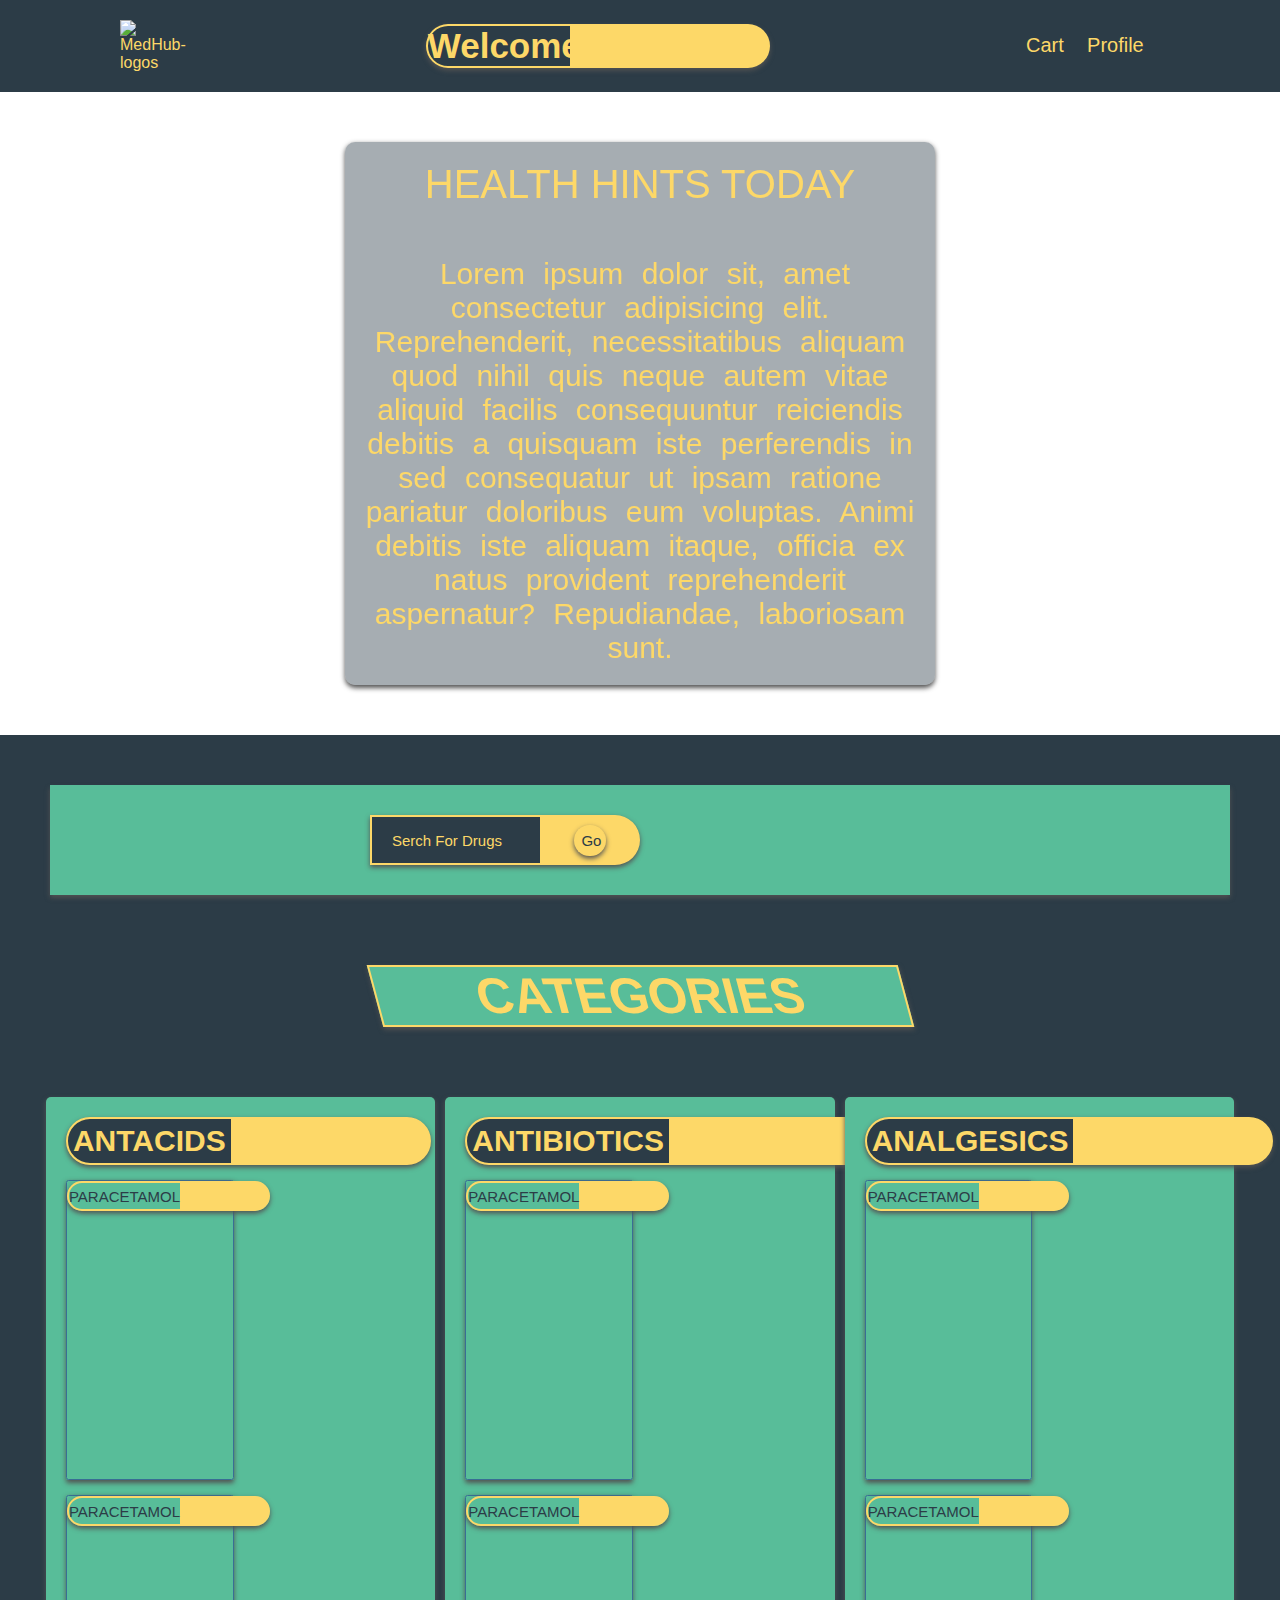
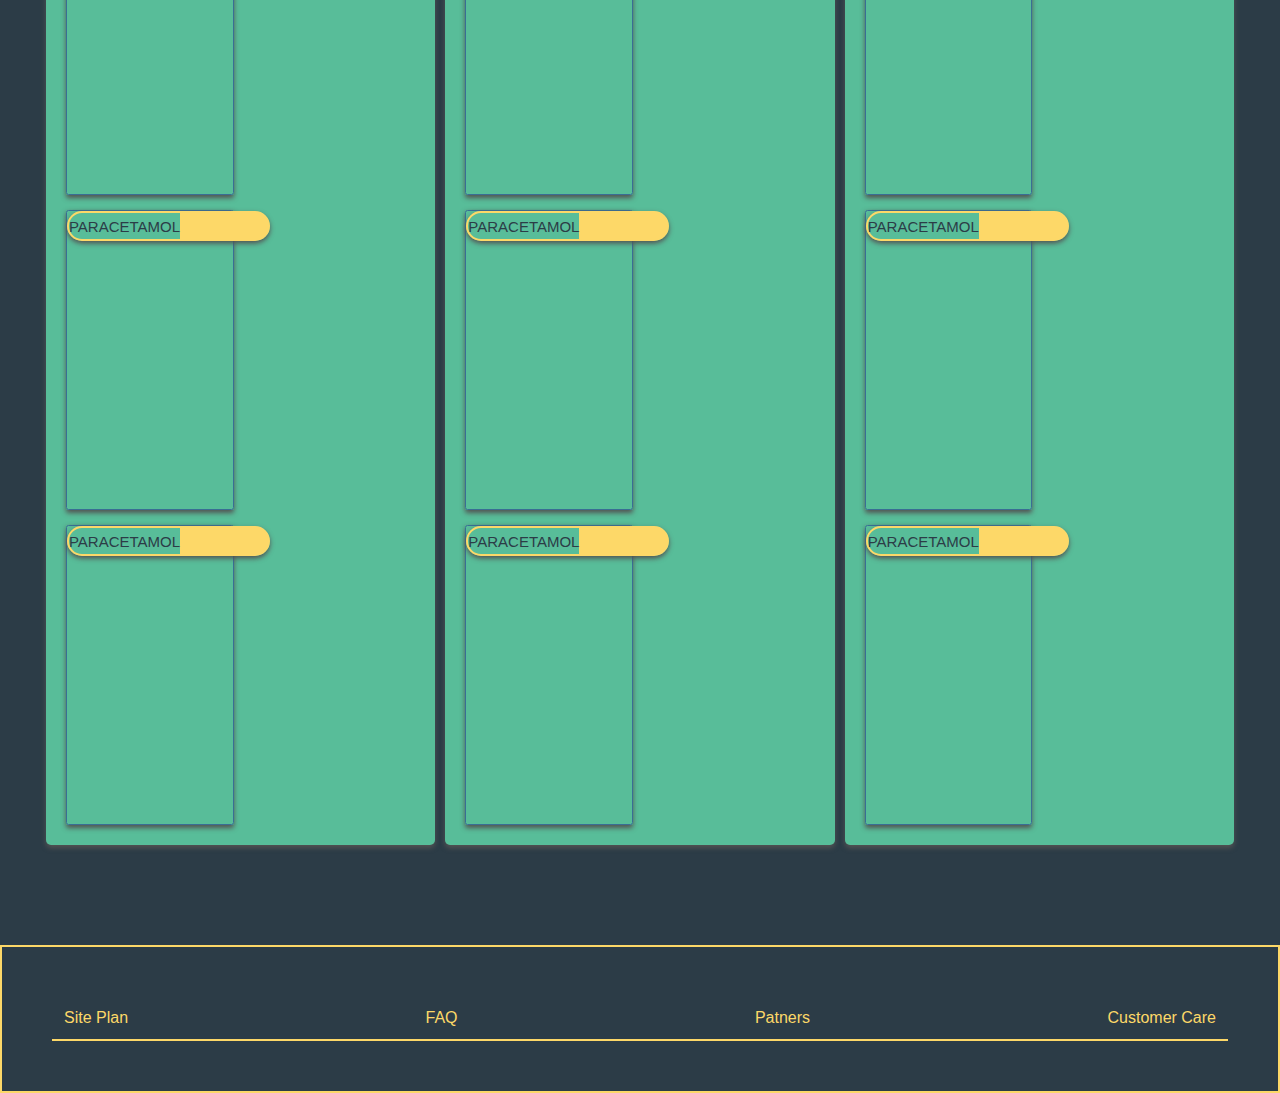
==== commit 8a7173d4: "..." ====
--- a/index.html
+++ b/index.html
@@ -151,7 +151,7 @@
 
     <footer class=" ">
         <div>
-            <div class="text-boxes">
+            <div class="text-boxes hover2">
                 <a href="/personal-site/site-plan.html">Site Plan</a>
             </div>
             <div class="text-boxes hover2">
--- a/style.css
+++ b/style.css
@@ -70,9 +70,13 @@
     z-index: 10;
     
 }
+.hover2{
+    border: transparent 2px solid;
+}
 .hover2:hover {
     border: #fdd868 2px solid;
-    transform: rotate(20deg);
+    display: inline-block;
+    transform: rotate(18deg);
     transition:all .4s;
     background-color: #2c3c47;
     z-index: 10;
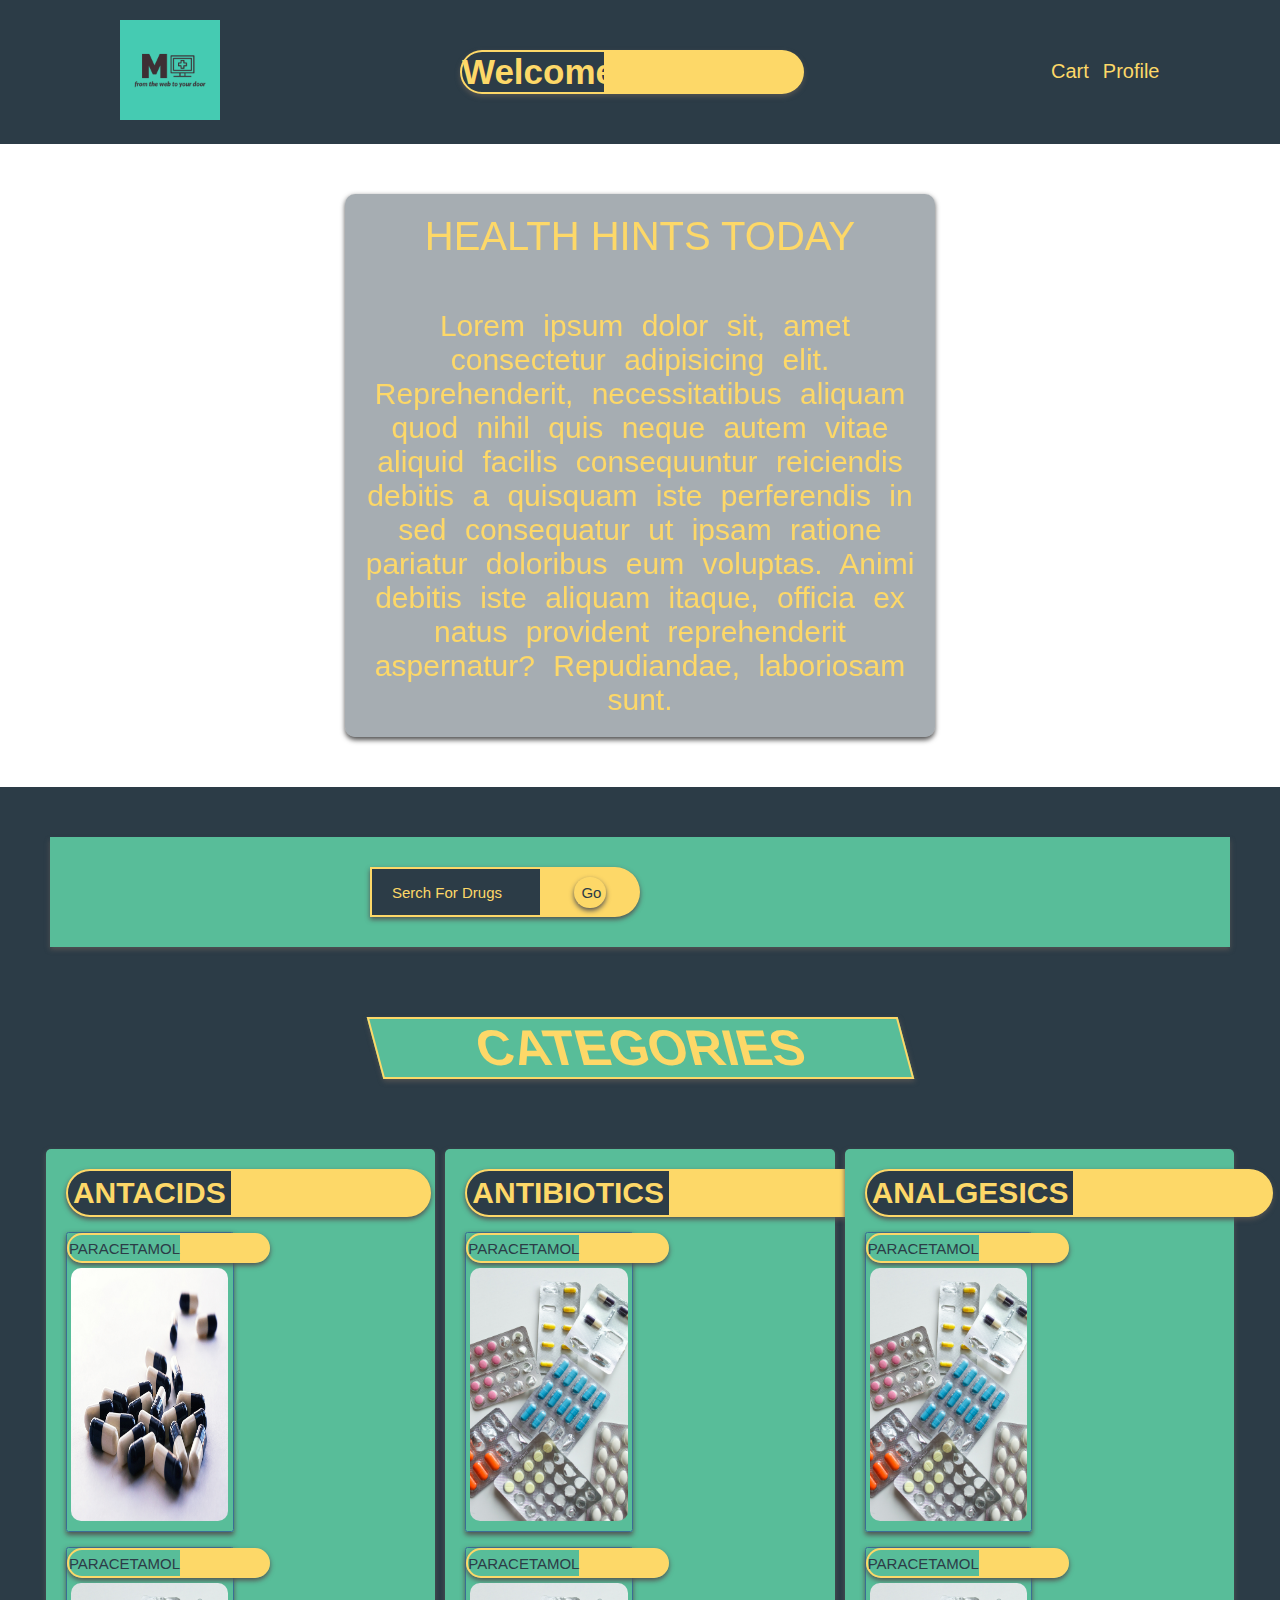
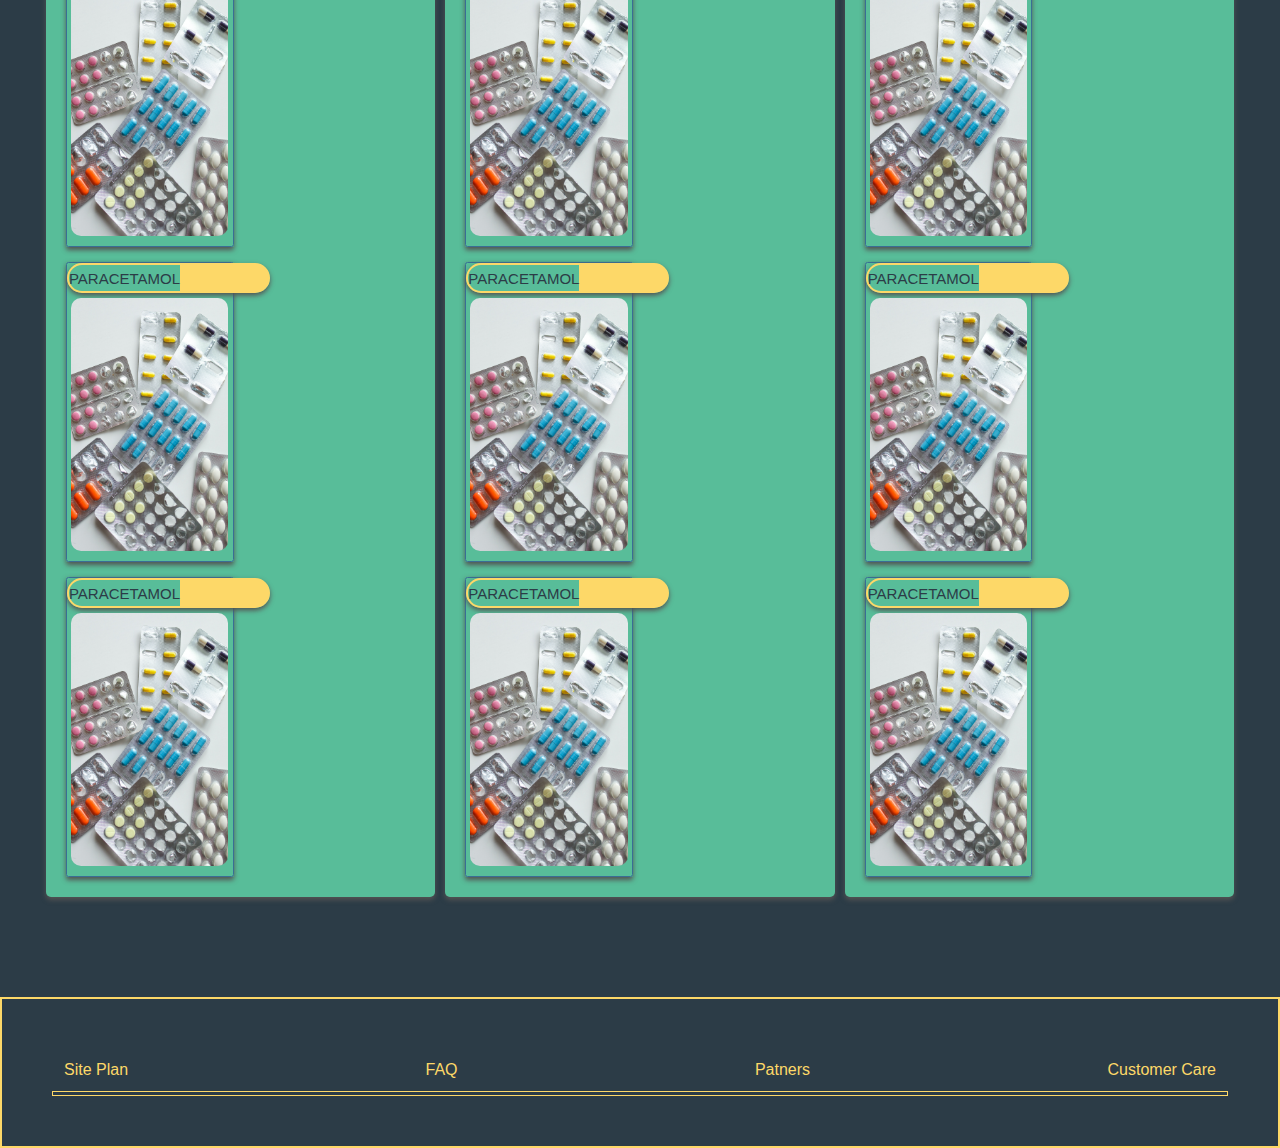
==== commit cdd3c4ab: "added images and finishing touches" ====
--- a/index.html
+++ b/index.html
@@ -15,7 +15,7 @@
         <nav class="navigation">
             <ul>
                 <li class="logo">
-                    <img class="icon" src="/personal-site/images/MedHub-logos.jpeg" alt="MedHub-logos">
+                    <img class="icon" src="images/MedHub-logos.jpeg" alt="MedHub-logos">
                 </li>
 
                 <li class="title-box">
@@ -62,89 +62,101 @@
                 <div class="head-text">
                     <h2 class="border-ani-page-title border-right">Antacids</h2>
                 </div>
-                <div class="goods-box">
-                   <div class="box-3  border-ani-page2">Paracetamol</div>
-                    <p>Lorem ipsum dolor sit amet consectetur
-                        adipisicing elit. Iste, iure?
-                    </p>
-                </div>
-                <div class="goods-box">
-                   <div class="box-3  border-ani-page2">Paracetamol</div>
-                    <p>Lorem ipsum dolor sit amet consectetur
-                        adipisicing elit. Iste, iure?
-                    </p>
-                </div>
-                <div class="goods-box">
-                   <div class="box-3  border-ani-page2">Paracetamol</div>
-                    <p>Lorem ipsum dolor sit amet consectetur
-                        adipisicing elit. Iste, iure?
-                    </p>
-                </div>
-                <div class="goods-box">
-                   <div class="box-3  border-ani-page2">Paracetamol</div>
-                    <p>Lorem ipsum dolor sit amet consectetur
-                        adipisicing elit. Iste, iure?
-                    </p>
-                </div>
+                <div class="goods-box ">
+                    <div class="box-3 hover border-ani-page2">Paracetamol</div>
+                    <img src="images/pexels-suzy-hazelwood-3652701.jpg" alt="">
+                     <p>Lorem ipsum dolor sit amet consectetur
+                         adipisicing elit. Iste, iure?
+                     </p>
+                 </div>
+                 <div class="goods-box ">
+                    <div class="box-3 hover border-ani-page2">Paracetamol</div>
+                    <img src="images\pexels-polina-tankilevitch-3873147.jpg" alt="">
+                     <p>Lorem ipsum dolor sit amet consectetur
+                         adipisicing elit. Iste, iure?
+                     </p>
+                 </div>
+                <div class="goods-box ">
+                    <div class="box-3 hover border-ani-page2">Paracetamol</div>
+                    <img src="images\pexels-polina-tankilevitch-3873147.jpg" alt="">
+                     <p>Lorem ipsum dolor sit amet consectetur
+                         adipisicing elit. Iste, iure?
+                     </p>
+                 </div>
+                <div class="goods-box ">
+                    <div class="box-3 hover border-ani-page2">Paracetamol</div>
+                    <img src="images\pexels-polina-tankilevitch-3873147.jpg" alt="">
+                     <p>Lorem ipsum dolor sit amet consectetur
+                         adipisicing elit. Iste, iure?
+                     </p>
+                 </div>
             </div>
             <div class="content-display-box">
                 <div class="head-text">
                     <h2 class="border-ani-page-title border-right ">Antibiotics</h2>
                 </div>
-                <div class="goods-box">
-                   <div class="box-3  border-ani-page2">Paracetamol</div>
-                    <p>Lorem ipsum dolor sit amet consectetur
-                        adipisicing elit. Iste, iure?
-                    </p>
-                </div>
-                <div class="goods-box">
-                   <div class="box-3  border-ani-page2">Paracetamol</div>
-                    <p>Lorem ipsum dolor sit amet consectetur
-                        adipisicing elit. Iste, iure?
-                    </p>
-                </div>
-                <div class="goods-box">
-                   <div class="box-3  border-ani-page2">Paracetamol</div>
-                    <p>Lorem ipsum dolor sit amet consectetur
-                        adipisicing elit. Iste, iure?
-                    </p>
-                </div>
-                <div class="goods-box">
-                   <div class="box-3  border-ani-page2">Paracetamol</div>
-                    <p>Lorem ipsum dolor sit amet consectetur
-                        adipisicing elit. Iste, iure?
-                    </p>
-                </div>
+                <div class="goods-box ">
+                    <div class="box-3 hover border-ani-page2">Paracetamol</div>
+                    <img src="images\pexels-polina-tankilevitch-3873147.jpg" alt="">
+                     <p>Lorem ipsum dolor sit amet consectetur
+                         adipisicing elit. Iste, iure?
+                     </p>
+                 </div>
+                 <div class="goods-box ">
+                    <div class="box-3 hover border-ani-page2">Paracetamol</div>
+                    <img src="images\pexels-polina-tankilevitch-3873147.jpg" alt="">
+                     <p>Lorem ipsum dolor sit amet consectetur
+                         adipisicing elit. Iste, iure?
+                     </p>
+                 </div>
+                 <div class="goods-box ">
+                    <div class="box-3 hover border-ani-page2">Paracetamol</div>
+                    <img src="images\pexels-polina-tankilevitch-3873147.jpg" alt="">
+                     <p>Lorem ipsum dolor sit amet consectetur
+                         adipisicing elit. Iste, iure?
+                     </p>
+                 </div>
+                 <div class="goods-box ">
+                    <div class="box-3 hover border-ani-page2">Paracetamol</div>
+                    <img src="images\pexels-polina-tankilevitch-3873147.jpg" alt="">
+                     <p>Lorem ipsum dolor sit amet consectetur
+                         adipisicing elit. Iste, iure?
+                     </p>
+                 </div>
             </div>
 
              <div class="content-display-box">
                 <div class="head-text">
                     <h2 class="border-ani-page-title border-right ">Analgesics</h2>
                 </div>
-                <div class="goods-box">
-                   <div class="box-3 border-ani-page2">Paracetamol</div>
-                    <p>Lorem ipsum dolor sit amet consectetur
-                        adipisicing elit. Iste, iure?
-                    </p>
-                </div>
-                <div class="goods-box">
-                   <div class="box-3 border-ani-page2">Paracetamol</div>
-                    <p>Lorem ipsum dolor sit amet consectetur
-                        adipisicing elit. Iste, iure?
-                    </p>
-                </div>
-                <div class="goods-box">
-                   <div class="box-3 border-ani-page2">Paracetamol</div>
-                    <p>Lorem ipsum dolor sit amet consectetur
-                        adipisicing elit. Iste, iure?
-                    </p>
-                </div>
-                <div class="goods-box">
-                   <div class="box-3 border-ani-page2">Paracetamol</div>
-                    <p>Lorem ipsum dolor sit amet consectetur
-                        adipisicing elit. Iste, iure?
-                    </p>
-                </div>
+                <div class="goods-box ">
+                    <div class="box-3 hover border-ani-page2">Paracetamol</div>
+                    <img src="images\pexels-polina-tankilevitch-3873147.jpg" alt="">
+                     <p>Lorem ipsum dolor sit amet consectetur
+                         adipisicing elit. Iste, iure?
+                     </p>
+                 </div>
+                 <div class="goods-box ">
+                    <div class="box-3 hover border-ani-page2">Paracetamol</div>
+                    <img src="images\pexels-polina-tankilevitch-3873147.jpg" alt="">
+                     <p>Lorem ipsum dolor sit amet consectetur
+                         adipisicing elit. Iste, iure?
+                     </p>
+                 </div>
+                 <div class="goods-box ">
+                    <div class="box-3 hover border-ani-page2">Paracetamol</div>
+                    <img src="images\pexels-polina-tankilevitch-3873147.jpg" alt="">
+                     <p>Lorem ipsum dolor sit amet consectetur
+                         adipisicing elit. Iste, iure?
+                     </p>
+                 </div>
+                 <div class="goods-box ">
+                    <div class="box-3 hover border-ani-page2">Paracetamol</div>
+                    <img src="images\pexels-polina-tankilevitch-3873147.jpg" alt="">
+                     <p>Lorem ipsum dolor sit amet consectetur
+                         adipisicing elit. Iste, iure?
+                     </p>
+                 </div>
             </div>
         </section>
     </main>
--- a/style.css
+++ b/style.css
@@ -276,6 +276,7 @@
     padding: 5px;
 }
 .goods-box {
+    position: relative;
     border: 1px solid var(--nav-link-color);
     width: 48%;
     text-align: center;
@@ -283,6 +284,14 @@
     height: 300px;
     border-radius: 2.5px;
     box-shadow: 0px 2.5px 5px rgb(83, 83, 83)
+}
+.goods-box img {
+    height: 85%;
+    width: 95%;
+    align-self: center;
+    margin-top: 5px;
+    border-radius: 10px;
+    /* z-index: -1000; */
 }
 .goods-box p {
     color: transparent;
@@ -290,6 +299,8 @@
     height: 90%;
     padding: 30px;
     text-align: center;
+    position: relative;
+    z-index: 1000;
 }
 .goods-box span {
     /* border-bottom: 2px solid #fdd868; */
@@ -299,15 +310,16 @@
     padding: 0 24px;
     background-color: #2c3c47b2;
 }
-.goods-box p:hover{
+/* .goods-box p:hover{
     transition: all .6s;
     color: white;
     cursor: pointer;
     background-color: #2c3c4791;
     opacity: .6;
-    box-shadow: 0px 2.5px 5px rgb(83, 83, 83)
+    box-shadow: 0px 2.5px 5px rgb(83, 83, 83) */
     /* content: 'Goods 1'; */
-}
+/* }*/
+
 footer {
     background-color: var(--headline-color-on-white);
     border: 2px solid #fdd868;
@@ -315,7 +327,7 @@
     z-index: -1;
 }
 hr {
-    /* height: 5px; */
+    height: 5px; 
     border: #fdd868 1px solid;
     width: 100%;
 }
@@ -346,7 +358,7 @@
 /* Page 3 */
 .page-3 {
     margin: auto;
-    height: ;
+    /* height: ; */
     /* border: 2px solid red; */
 }
 .goods-box-3 {
@@ -370,7 +382,7 @@
 }
 
 .checkout-goods-description {
-    border: 2px solid #fdd868;
+    /* border: 2px solid #fdd868; */
     padding: 20px;
     margin: auto;
     /* width: 60%; */
@@ -391,15 +403,33 @@
     margin: auto;
     font-size: 20px;
 }
+.checkout {
+    float: right;
+margin:30px;
+}
 .btn {
+    /* border: 2px solid #fdd868; */
+    display: flex;
+    align-items: center;
+    justify-content: space-between;
+    margin: auto;
+    padding: 20px;
+    gap: 10px;
+    width: 40%;
+}
+.btn label {
+    font-weight: 400;
+    color: #fdd868;
+}
+.quantity {
+    width: 50px;
+    height: 50px;
+}
+.cart-items {
+    height: fit-content;
+    width: 40%;
     border: 2px solid #fdd868;
-    display: flex;
-    align-items: center;
-    justify-content: space-between;
-    margin: auto;
-    padding: 20px;
-    gap: 10px;
-    width: 30%;
+    margin: auto;
 }
 .btn-go {
     border: none;
